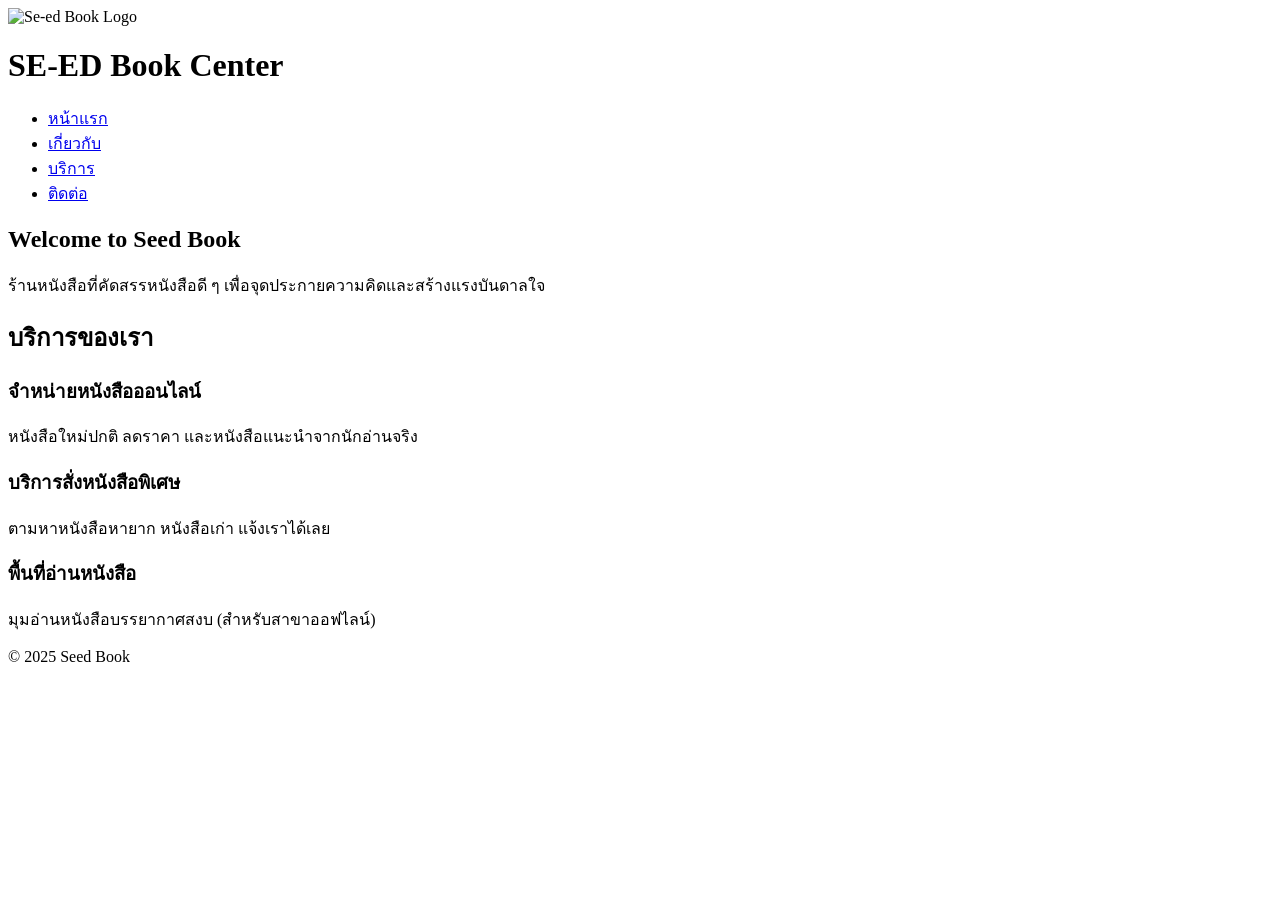
==== index.html @ f9277913 "index1" ====
<!DOCTYPE html>
<html lang="th">
  <head>
    <meta charset="UTF-8" />
    <meta name="viewport" content="width=device-width, initial-scale=1.0" />
    <title>SE-ED Book | ร้านหนังสือออนไลน์</title>
  </head>
  <body>
    <header>
      <img
        src="https://inwfile.com/s-dh/07ufdk.jpg"
        alt="Se-ed Book Logo"
        width="150"
      />
      <h1>SE-ED Book Center</h1>
      <nav>
        <ul>
          <li><a href="index.html">หน้าแรก</a></li>
          <li><a href="about.html">เกี่ยวกับ</a></li>
          <li><a href="services.html">บริการ</a></li>
          <li><a href="contact.html">ติดต่อ</a></li>
        </ul>
      </nav>
    </header>

    <section>
      <h2>Welcome to Seed Book</h2>
      <p>
        ร้านหนังสือที่คัดสรรหนังสือดี ๆ เพื่อจุดประกายความคิดและสร้างแรงบันดาลใจ
      </p>
    </section>

    <section>
      <h2>บริการของเรา</h2>
      <div>
        <h3>จำหน่ายหนังสือออนไลน์</h3>
        <p>หนังสือใหม่ปกติ ลดราคา และหนังสือแนะนำจากนักอ่านจริง</p>
      </div>
      <div>
        <h3>บริการสั่งหนังสือพิเศษ</h3>
        <p>ตามหาหนังสือหายาก หนังสือเก่า แจ้งเราได้เลย</p>
      </div>
      <div>
        <h3>พื้นที่อ่านหนังสือ</h3>
        <p>มุมอ่านหนังสือบรรยากาศสงบ (สำหรับสาขาออฟไลน์)</p>
      </div>
    </section>

    <footer>
      <p>© 2025 Seed Book</p>
    </footer>
  </body>
</html>
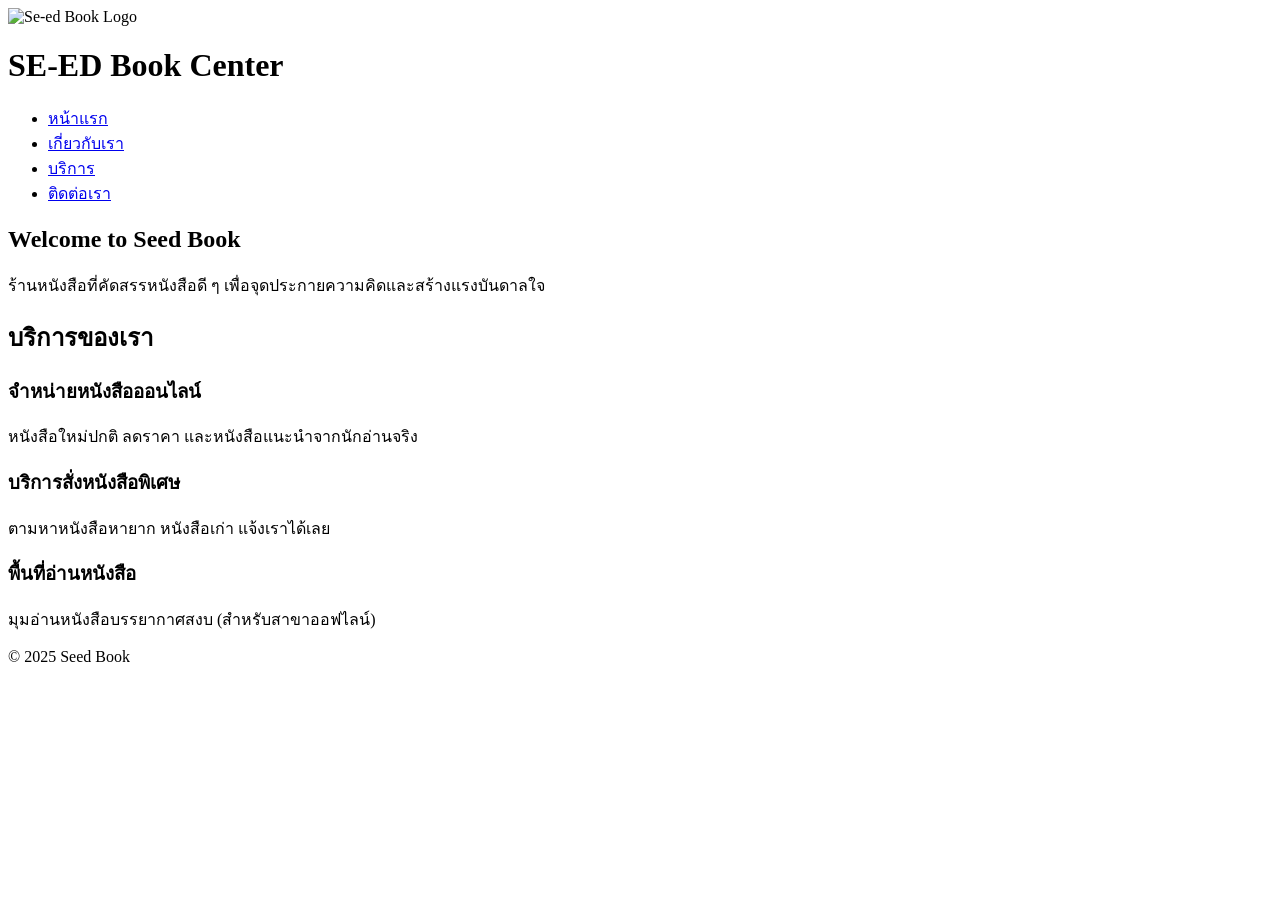
==== commit 1c723a4d: "index done" ====
--- a/index.html
+++ b/index.html
@@ -16,9 +16,9 @@
       <nav>
         <ul>
           <li><a href="index.html">หน้าแรก</a></li>
-          <li><a href="about.html">เกี่ยวกับ</a></li>
+          <li><a href="about.html">เกี่ยวกับเรา</a></li>
           <li><a href="services.html">บริการ</a></li>
-          <li><a href="contact.html">ติดต่อ</a></li>
+          <li><a href="contact.html">ติดต่อเรา</a></li>
         </ul>
       </nav>
     </header>
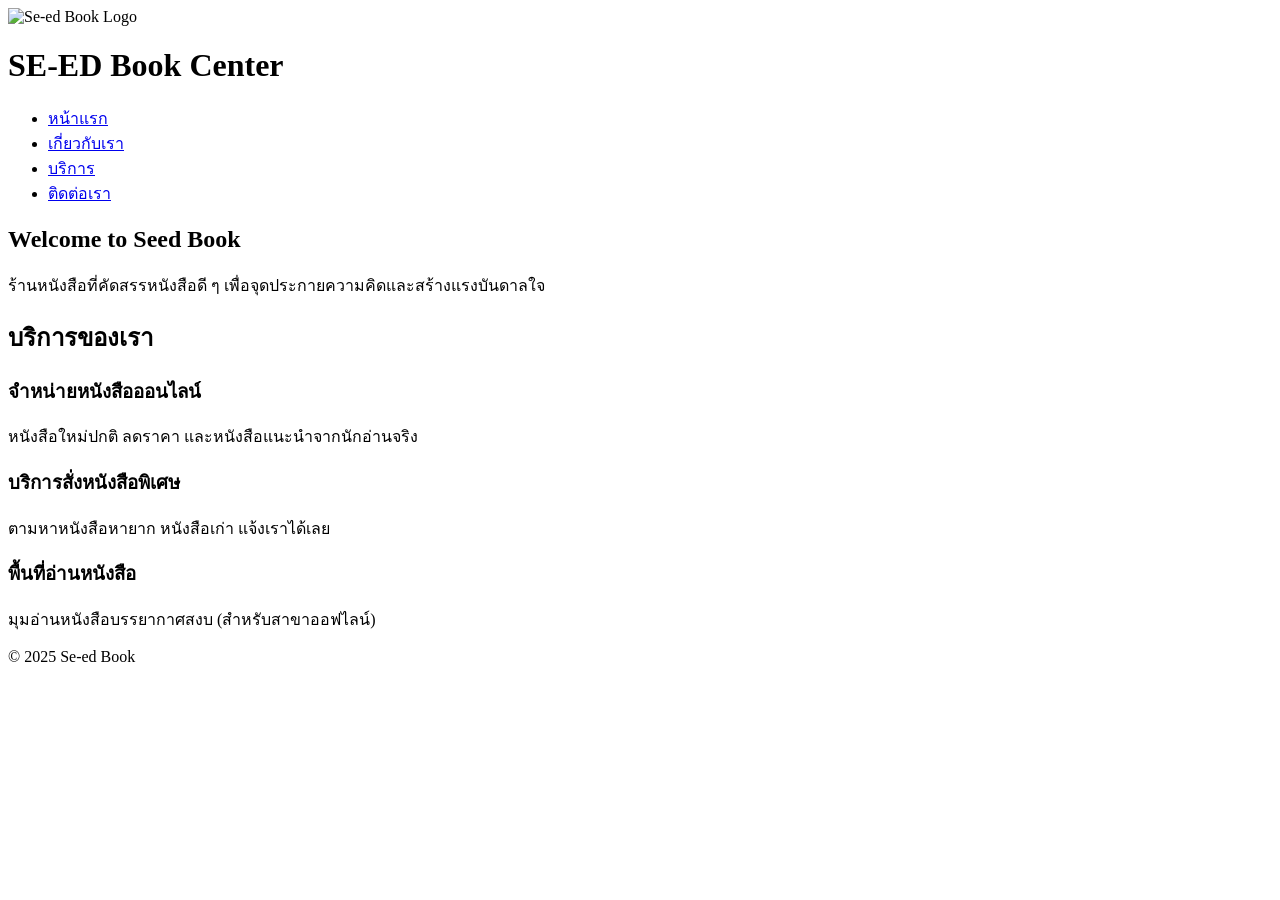
==== commit 30bca6f0: "update all 1" ====
--- a/index.html
+++ b/index.html
@@ -47,7 +47,7 @@
     </section>
 
     <footer>
-      <p>© 2025 Seed Book</p>
+      <p>© 2025 Se-ed Book</p>
     </footer>
   </body>
 </html>
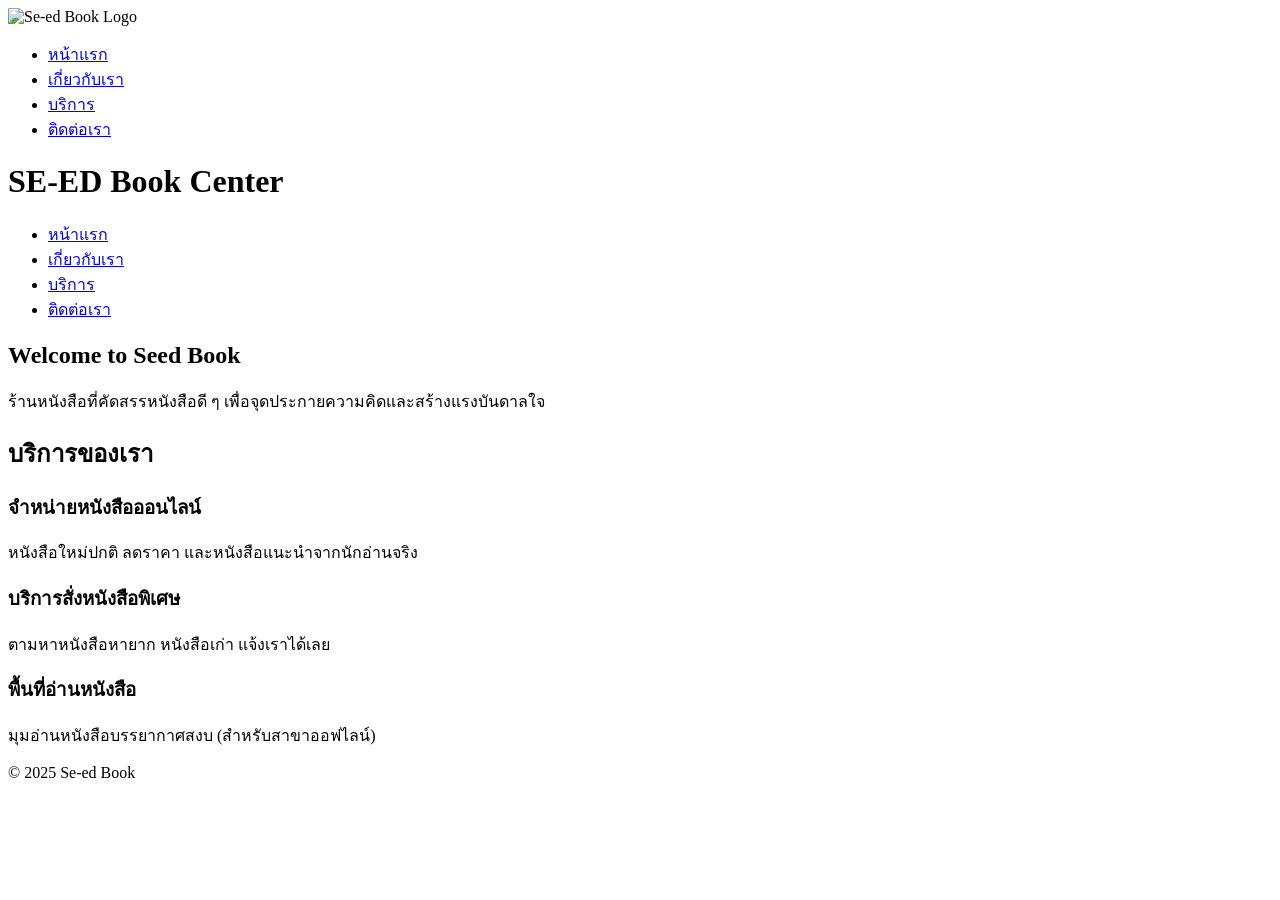
==== commit 2e3b2d90: "index Head1" ====
--- a/index.html
+++ b/index.html
@@ -4,14 +4,30 @@
     <meta charset="UTF-8" />
     <meta name="viewport" content="width=device-width, initial-scale=1.0" />
     <title>SE-ED Book | ร้านหนังสือออนไลน์</title>
+
+        <link rel="stylesheet" href="css/styles.css" />
   </head>
+  
   <body>
-    <header>
+    <header id="header">
+      <div class="navbar">
       <img
         src="https://inwfile.com/s-dh/07ufdk.jpg"
         alt="Se-ed Book Logo"
         width="150"
       />
+
+      <nav>
+          <ul class="nav-menu">
+            <li><a href="index.html" class="btn">หน้าแรก</a></li>
+            <li><a href="about.html" class="btn">เกี่ยวกับเรา</a></li>
+            <li><a href="services.html" class="btn">บริการ</a></li>
+            <li><a href="contact.html" class="btn">ติดต่อเรา</a></li>
+          </ul>
+        </nav>
+      </div>
+    </header>
+      
       <h1>SE-ED Book Center</h1>
       <nav>
         <ul>
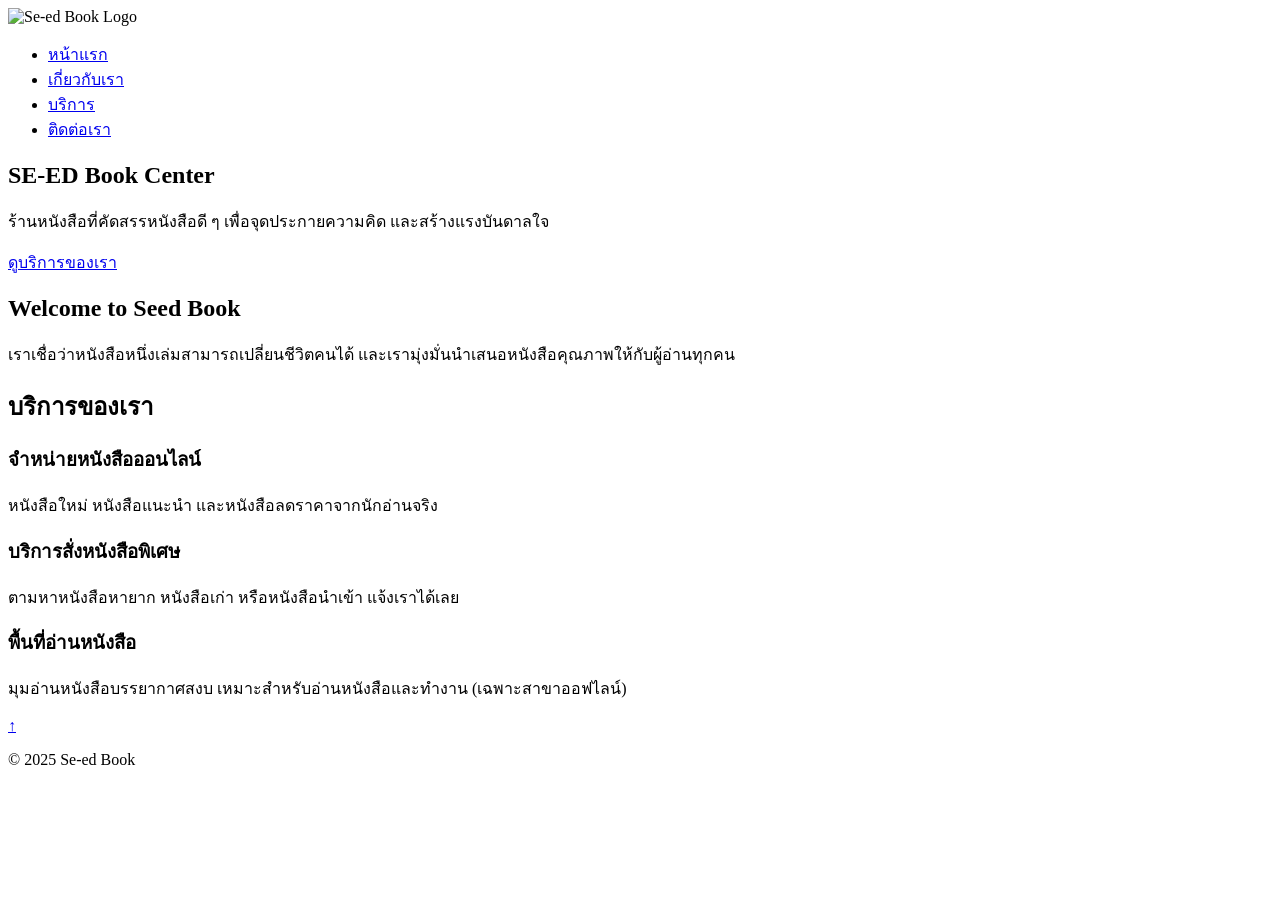
==== commit 096b46db: "index done" ====
--- a/index.html
+++ b/index.html
@@ -28,41 +28,55 @@
       </div>
     </header>
       
-      <h1>SE-ED Book Center</h1>
-      <nav>
-        <ul>
-          <li><a href="index.html">หน้าแรก</a></li>
-          <li><a href="about.html">เกี่ยวกับเรา</a></li>
-          <li><a href="services.html">บริการ</a></li>
-          <li><a href="contact.html">ติดต่อเรา</a></li>
-        </ul>
-      </nav>
-    </header>
-
-    <section>
-      <h2>Welcome to Seed Book</h2>
-      <p>
-        ร้านหนังสือที่คัดสรรหนังสือดี ๆ เพื่อจุดประกายความคิดและสร้างแรงบันดาลใจ
-      </p>
-    </section>
-
-    <section>
-      <h2>บริการของเรา</h2>
-      <div>
-        <h3>จำหน่ายหนังสือออนไลน์</h3>
-        <p>หนังสือใหม่ปกติ ลดราคา และหนังสือแนะนำจากนักอ่านจริง</p>
-      </div>
-      <div>
-        <h3>บริการสั่งหนังสือพิเศษ</h3>
-        <p>ตามหาหนังสือหายาก หนังสือเก่า แจ้งเราได้เลย</p>
-      </div>
-      <div>
-        <h3>พื้นที่อ่านหนังสือ</h3>
-        <p>มุมอ่านหนังสือบรรยากาศสงบ (สำหรับสาขาออฟไลน์)</p>
+    <section class="hero">
+      <div class="hero-content">
+        <h1>SE-ED Book Center</h1>
+        <p1>
+          ร้านหนังสือที่คัดสรรหนังสือดี ๆ เพื่อจุดประกายความคิด
+          และสร้างแรงบันดาลใจ
+        </p>
+        <a href="services.html" class="btn">ดูบริการของเรา</a>
       </div>
     </section>
 
-    <footer>
+    <main>
+    <section>
+      <section class="container section">
+        <h2>Welcome to Seed Book</h2>
+        <p>
+          เราเชื่อว่าหนังสือหนึ่งเล่มสามารถเปลี่ยนชีวิตคนได้
+          และเรามุ่งมั่นนำเสนอหนังสือคุณภาพให้กับผู้อ่านทุกคน
+        </p>
+      </section>
+
+    <section class="container section">
+        <h2>บริการของเรา</h2>
+
+        <div class="services">
+          <div class="card">
+            <h3>จำหน่ายหนังสือออนไลน์</h3>
+            <p>หนังสือใหม่ หนังสือแนะนำ และหนังสือลดราคาจากนักอ่านจริง</p>
+          </div>
+
+          <div class="card">
+            <h3>บริการสั่งหนังสือพิเศษ</h3>
+            <p>ตามหาหนังสือหายาก หนังสือเก่า หรือหนังสือนำเข้า แจ้งเราได้เลย</p>
+          </div>
+
+          <div class="card">
+            <h3>พื้นที่อ่านหนังสือ</h3>
+            <p>
+              มุมอ่านหนังสือบรรยากาศสงบ เหมาะสำหรับอ่านหนังสือและทำงาน
+              (เฉพาะสาขาออฟไลน์)
+            </p>
+          </div>
+        </div>
+      </section>
+    </main>
+    
+    <a href="#" class="back-to-top">↑</a>
+
+    <footer id="footer">
       <p>© 2025 Se-ed Book</p>
     </footer>
   </body>
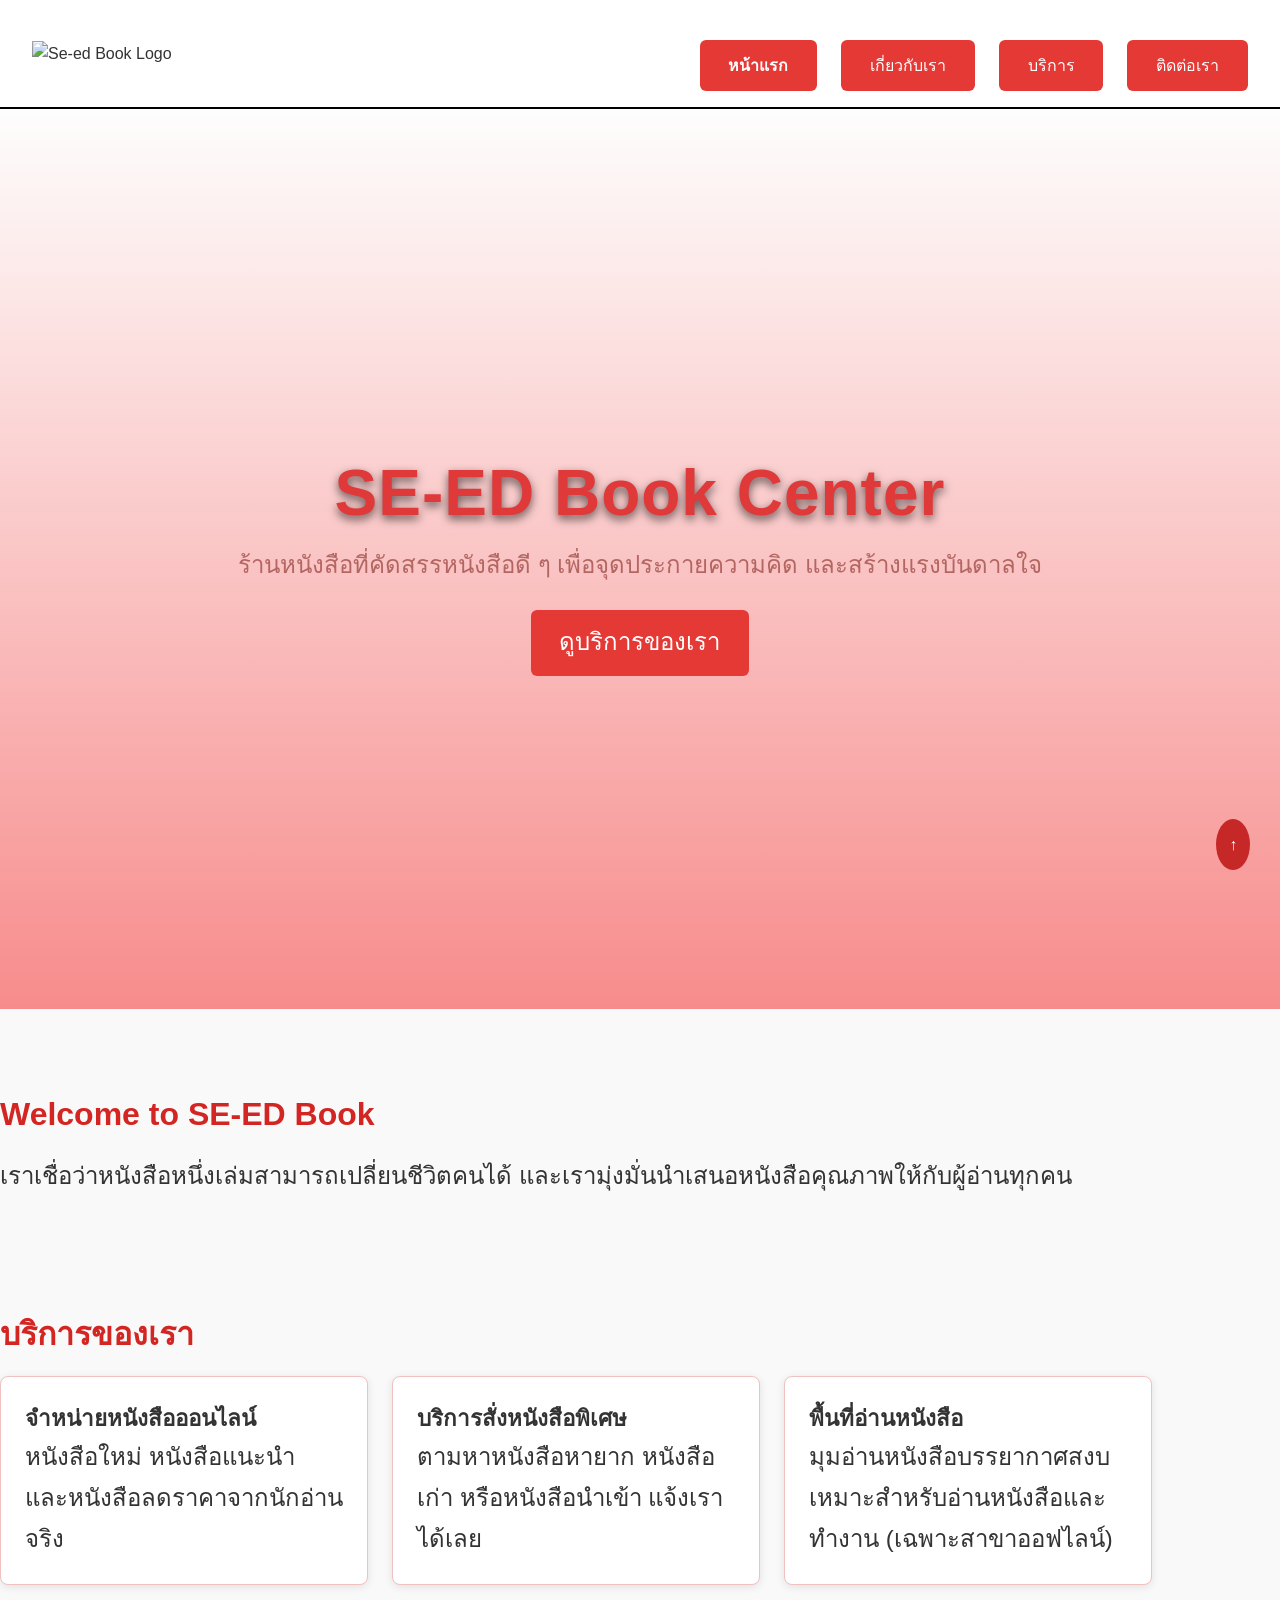
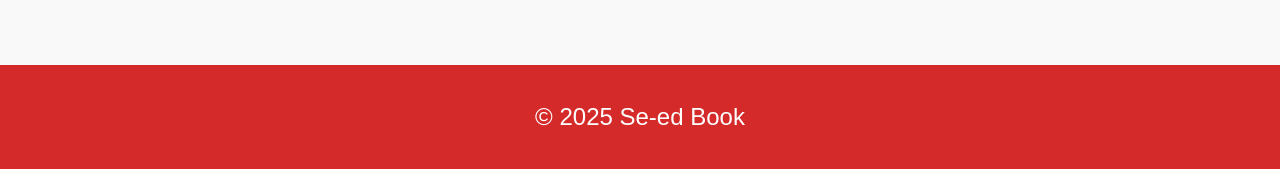
==== commit af561dfd: "index done" ====
--- a/index.html
+++ b/index.html
@@ -42,7 +42,7 @@
     <main>
     <section>
       <section class="container section">
-        <h2>Welcome to Seed Book</h2>
+        <h2>Welcome to SE-ED Book</h2>
         <p>
           เราเชื่อว่าหนังสือหนึ่งเล่มสามารถเปลี่ยนชีวิตคนได้
           และเรามุ่งมั่นนำเสนอหนังสือคุณภาพให้กับผู้อ่านทุกคน
--- a/css/styles.css
+++ b/css/styles.css
@@ -0,0 +1,237 @@
+/* ========================
+   RESET & DEFAULTS
+======================== */
+* {
+  margin: 0;
+  padding: 0;
+  box-sizing: border-box;
+}
+
+html {
+  font-size: 16px;
+}
+
+body {
+  font-family: "Open Sans", Arial, sans-serif;
+  line-height: 1.6;
+  background-color: #f9f9f9;
+  color: #333;
+}
+
+/* ========================
+   TYPOGRAPHY
+======================== */
+h1 {
+  font-size: 4rem;
+  color: #df3939;
+  letter-spacing: 1px;
+}
+
+h2 {
+  font-size: 2rem;
+  color: #d32623;
+  margin-bottom: 1rem;
+}
+
+h3 {
+  font-size: 1.4rem;
+  color: #333;
+}
+
+p1 {
+  font-size: 1.5rem;
+  color: #b36661;
+  line-height: 1.7;
+}
+
+p {
+  font-size: 1.5rem;
+  line-height: 1.7;
+}
+
+a {
+  text-decoration: none;
+  color: #000000;
+  transition: color 0.3s ease;
+}
+
+a:hover {
+  color: #0f0f0f;
+}
+
+/* ========================
+   LAYOUT & CONTAINERS
+======================== */
+.container {
+  width: 90%;
+  max-width: 1200px;
+  margin: 0 auto;
+  padding: 2rem 0;
+}
+
+.section {
+  margin: 3rem 0;
+}
+
+/* ========================
+   HEADER & NAVIGATION
+======================== */
+#header {
+  background-color: #ffffff;
+  border-bottom: 2px solid #000000;
+  position: sticky;
+  top: 0;
+  z-index: 100;
+}
+
+.navbar {
+  display: flex;
+  justify-content: space-between;
+  align-items: center;
+  padding: 1rem 2rem;
+}
+
+.nav-menu {
+  list-style: none;
+  display: flex;
+  gap: 1.5rem;
+}
+
+.nav-menu li:first-child a {
+  font-weight: 700;
+}
+
+.nav-menu a:hover {
+  border-bottom: 2px solid #c62828;
+}
+
+/* ========================
+   HERO SECTION
+======================== */
+.hero {
+  height: 100vh;
+  background: linear-gradient(
+      rgba(255, 255, 255, 0.75),
+      rgba(247, 103, 103, 0.75)
+    ),
+    url("../images/hero-bg.jpg") center/cover no-repeat;
+  color: #fff;
+  display: flex;
+  justify-content: center;
+  align-items: center;
+  text-align: center;
+}
+
+.hero h1 {
+  font-size: 5vw;
+  text-shadow: 0 4px 10px rgba(0, 0, 0, 0.6);
+}
+
+/* ========================
+   BUTTONS
+======================== */
+.btn {
+  display: inline-block;
+  margin-top: 1.5rem;
+  padding: 0.8rem 1.8rem;
+  background-color: #e53935;
+  color: #fff;
+  border-radius: 6px;
+  transition: all 0.3s ease;
+}
+
+.btn:hover {
+  background-color: #8e0000;
+  transform: translateY(-2px);
+  box-shadow: 0 4px 12px rgba(0, 0, 0, 0.2);
+}
+
+.btn:active {
+  transform: scale(0.95);
+}
+
+/* ========================
+   CARDS & SERVICES
+======================== */
+.services {
+  display: flex;
+  gap: 1.5rem;
+  flex-wrap: wrap;
+}
+
+.card {
+  flex: 1;
+  min-width: 280px;
+  background-color: #fff;
+  padding: 1.5rem;
+  border: 1px solid #f1c0c0;
+  border-radius: 8px;
+  box-shadow: 0 2px 8px rgba(0, 0, 0, 0.1);
+  transition: all 0.3s ease;
+}
+
+.card:hover {
+  transform: translateY(-5px);
+  box-shadow: 0 6px 16px rgba(198, 40, 40, 0.25);
+}
+
+/* ========================
+   TEAM GRID (ABOUT PAGE)
+======================== */
+.team {
+  display: grid;
+  grid-template-columns: repeat(auto-fit, minmax(250px, 1fr));
+  gap: 1.5rem;
+}
+
+.team-member {
+  text-align: center;
+}
+
+/* ========================
+   FORM STYLING
+======================== */
+form {
+  display: flex;
+  flex-direction: column;
+  gap: 1rem;
+}
+
+input,
+textarea {
+  width: 100%;
+  padding: 0.7rem;
+  border: 1px solid #ddd;
+  border-radius: 4px;
+}
+
+input:focus,
+textarea:focus {
+  outline: none;
+  border-color: #c62828;
+}
+
+/* ========================
+   FIXED ELEMENTS
+======================== */
+.back-to-top {
+  position: fixed;
+  bottom: 30px;
+  right: 30px;
+  background-color: #c62828;
+  color: #fff;
+  padding: 0.8rem;
+  border-radius: 50%;
+  z-index: 50;
+}
+
+/* ========================
+   FOOTER
+======================== */
+#footer {
+  background-color: #d42a2a;
+  color: #fff;
+  padding: 2rem;
+  text-align: center;
+  margin-top: 3rem;
+}
